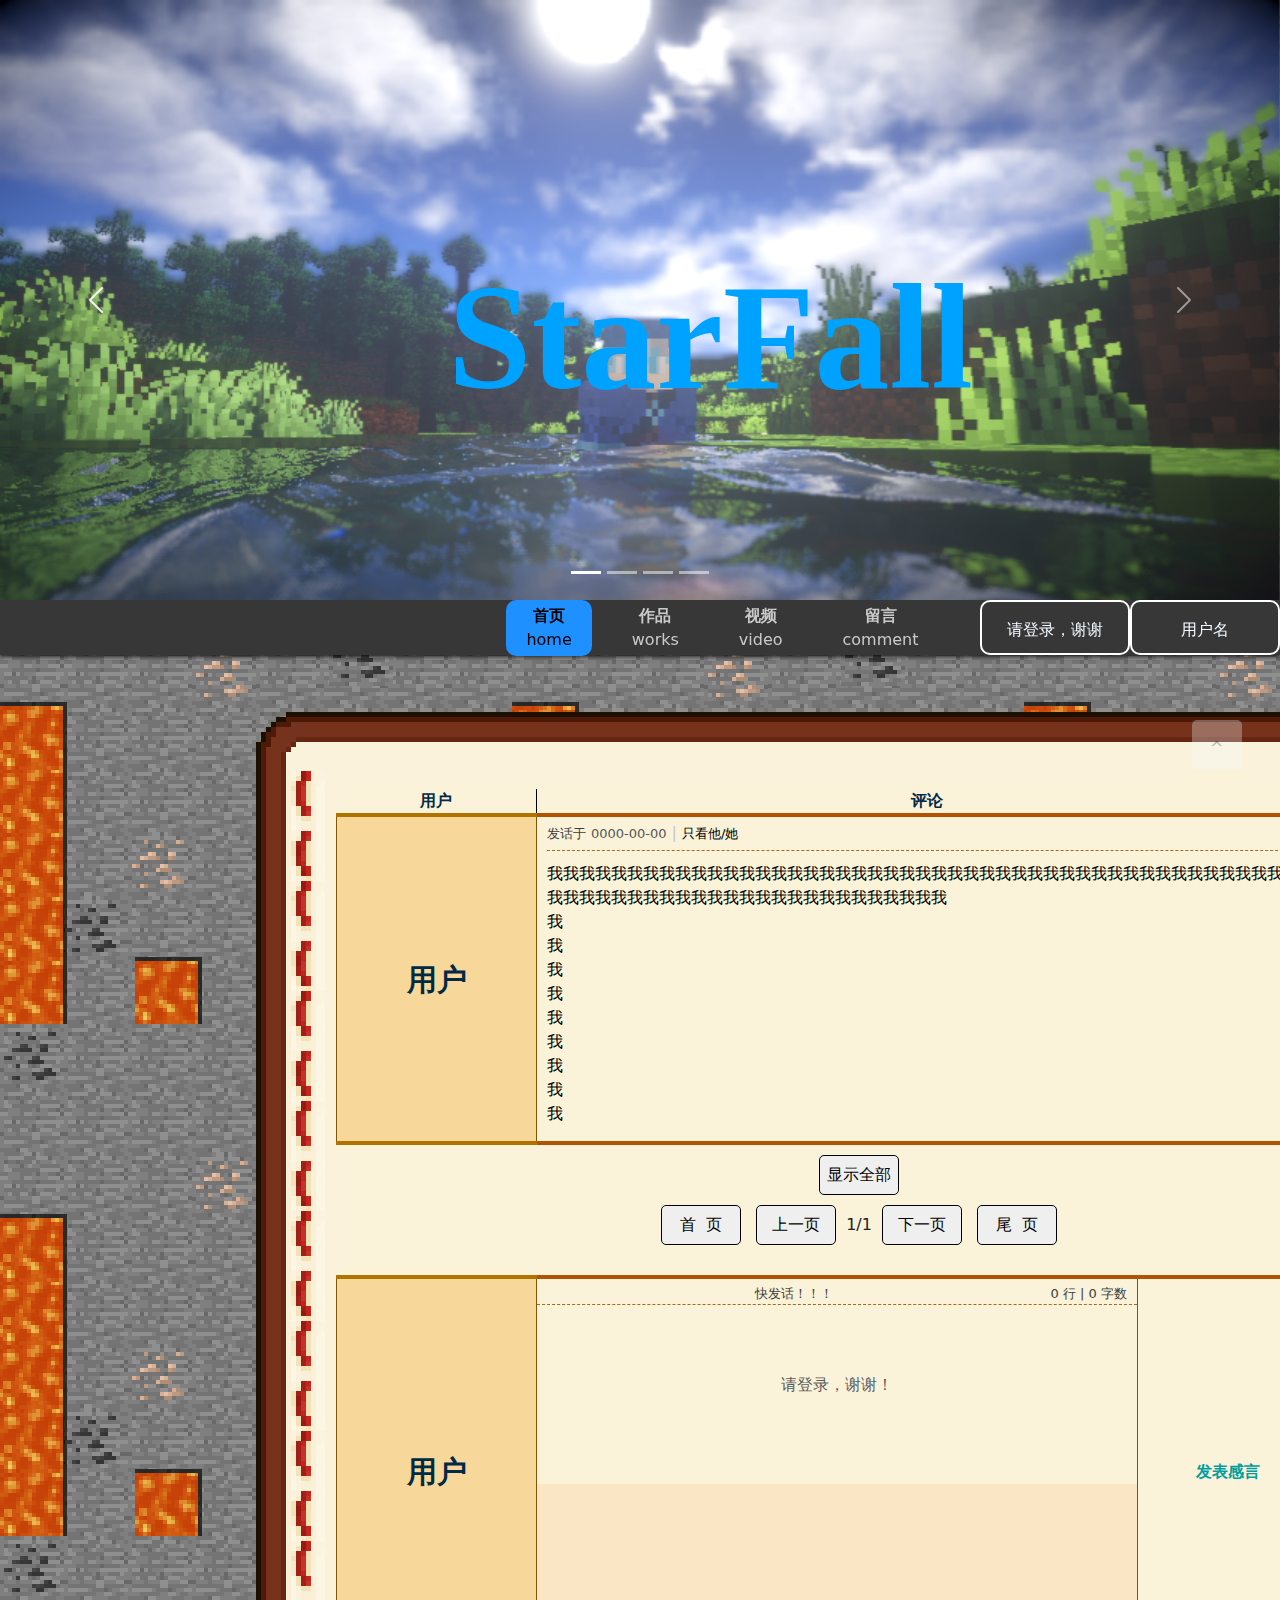
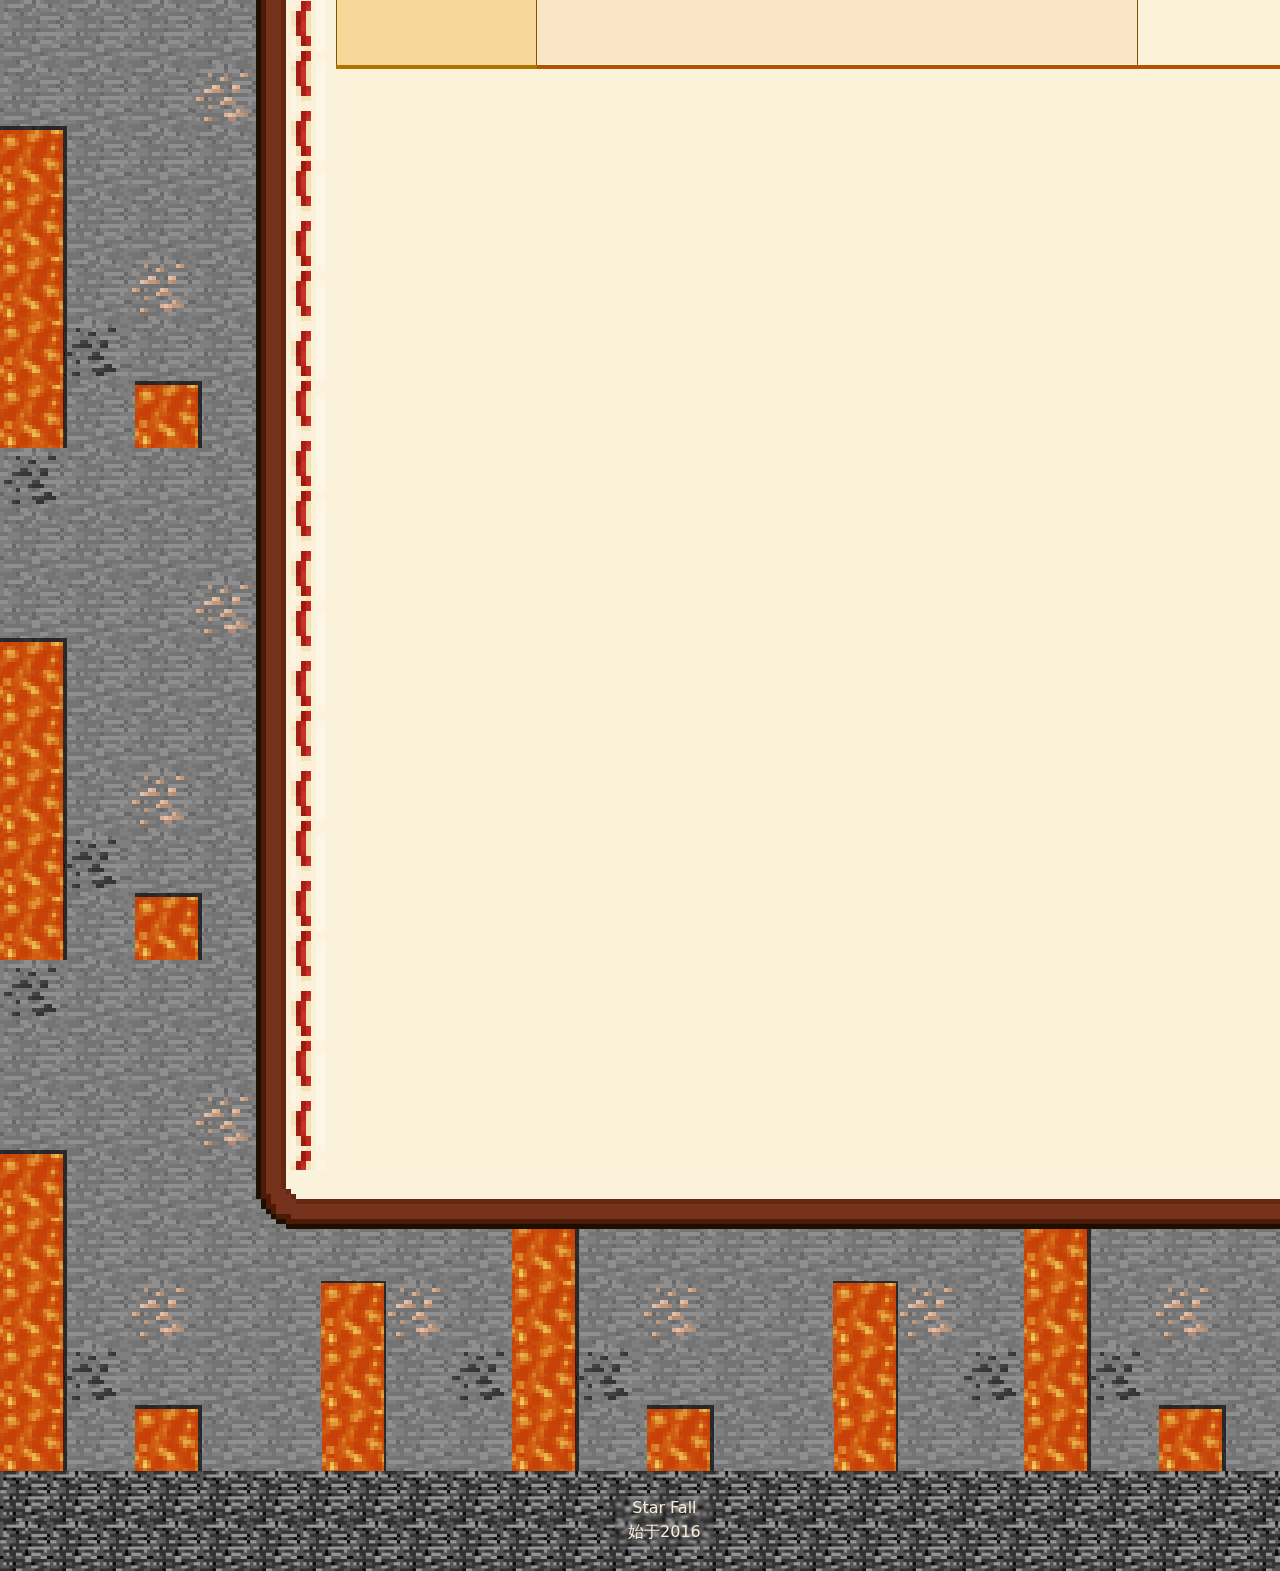
==== out/artifacts/Web1_Web_exploded/index.html @ bc8fb9f2 "test" ====
<!DOCTYPE html>
<html lang="en" xmlns:th = "http://www.thymeleaf.org">
<head>
    <meta charset="UTF-8">
    <link rel="stylesheet" href="css/html.css">
    <link rel="stylesheet" href="css/font.css">
    <link rel="stylesheet" href="css/ul.css">
    <link rel="stylesheet" href="css/top.css">
    <link rel="stylesheet" href="css/home.css">
    <link rel="stylesheet" href="css/works.css">
    <link rel="stylesheet" href="css/video.css">
    <link rel="stylesheet" href="css/comment.css">
    <link rel="stylesheet" href="css/bootstrap.css">
    <link rel="shortcut icon" href="img/ico.png" type="image/x-icon">
    <title>StarFall</title>
    <script src="js/bootstrap.js" type="text/javascript"></script>
    <script src="js/jquery.js" type="text/javascript"></script>
    <script src="js/html.js" type="text/javascript"></script>
    <script src="js/ppt.js" type="text/javascript"></script>
    <script src="js/comment.js" type="text/javascript"></script>
    <script src="js/click_power.js" type="text/javascript"></script>
</head>
<body background="img/bg.png">
    <div class="top">
        <div class="starfall">StarFall</div>
        <div class="carousel slide" id="ppt" data-bs-ride="carousel">
            <div class="carousel-indicators">
                <button type="button" data-bs-target="#ppt" data-bs-slide-to="0" class="active"></button>
                <button type="button" data-bs-target="#ppt" data-bs-slide-to="1"></button>
                <button type="button" data-bs-target="#ppt" data-bs-slide-to="2"></button>
                <button type="button" data-bs-target="#ppt" data-bs-slide-to="3"></button>
            </div>
            <div class="carousel-inner">
                <div class="carousel-item active">
                    <img decoding="async" src="./img/top/top1.png" alt="img1" class="d-block" style="width:100%;">
                </div>
                <div class="carousel-item">
                    <img decoding="async" src="./img/top/top2.png" alt="img2" class="d-block" style="width:100%;">
                </div>
                <div class="carousel-item">
                    <img decoding="async" src="./img/top/top3.png" alt="img3" class="d-block" style="width:100%;">
                </div>
                <div class="carousel-item">
                    <img decoding="async" src="./img/top/top4.png" alt="img4" class="d-block" style="width:100%;">
                </div>
            </div>
            <button class="carousel-control-prev" type="button" data-bs-target="#ppt" data-bs-slide="prev">
                <span class="carousel-control-prev-icon"></span>
            </button>
            <button class="carousel-control-next" type="button" data-bs-target="#ppt" data-bs-slide="next">
                <span class="carousel-control-next-icon"></span>
            </button>
        </div>
        <!-- 
            弃用[利用Javascript]，改成运用bootstrap5轮播图片
        <div id="ppt" onmouseover="stop()" onmouseleave="start()">
            <div class="il" onclick="ppt_left()">&lt;-</div>
            <div class="ir" onclick="ppt_right()">-&gt;</div>
            <div id="ppt_dot">
                <div id="pd1" onclick="click_dot1()"></div>
                <div id="pd2" onclick="click_dot2()"></div>
                <div id="pd3" onclick="click_dot3()"></div>
                <div id="pd4" onclick="click_dot4()"></div>
            </div>
        </div> -->
    </div>
    <ul id="ul">
        <li id="ul_li"><a id="ul_home" class="active"><b>首页</b><br><span>home</span></a></li>
        <li id="ul_li"><a id="ul_works"><b>作品</b><br><span>works</span></a></li>
        <li id="ul_li"><a id="ul_video"><b>视频</b><br><span>video</span></a></li>
        <li id="ul_li"><a id="ul_comment"><b>留言</b><br><span>comment</span></a></li>
        
        <form th:if="${session.login} == 1" class="user"><span class="user_massage" th:text="${session.name}">用户名</span><input type="button" value="">
            <div class="menu">
            <p><a href="/set">设置</a></p>
            <p><a href="/exit">退出</a></p>
            </div>
        </form>
            <form th:action="@{/login}" th:if="${session.login} == null"><span class="user_massage">请登录，谢谢</span><input type="submit" value=""></form>
    </ul>
    <div class="return_top" onclick="return_top()">^</div>
    <div class="home" id="home">
        <div class="home_top"></div>
        <div class="home_left"></div>
        <div class="home_right"></div>
        <div class="home_foot"></div>
        <div class="home_center">
            <a href="https://www.mcbbs.net/home.php?mod=space&uid=1564665&do=thread&view=me&from=space" target="_blank"><img src="img/head.jpg" id="head"></a>
            <span id="font">看到右边的头像了吗？点他就是了-&gt;</span>
        </div>
        <div class="ad"><span id="font">广告位-不招租</span><div id="fen"></div></div>
    </div>
    <div class="works" id="works">
        <div class="works_top"></div>
        <div class="works_left"></div>
        <div class="works_right"></div>
        <div class="works_foot"></div>
        <div class="works_skyblock">
            <div class="skyblock">
                <span>星辰倾城</span><br><span>&nbsp;Skyblock</span>
            </div>
            <div class="skyblock_ins_and_out">
                <span>重大更新</span><br>
                <span :last-child>
                1.9版本更新换代,插件重整,共53个模组,更加流畅,少报错,启动快,完全启动只需15-20秒[虽然看起来有点慢,可是可以进服了]<br>
                总体来说这次更新是大更新,加了扩展,不仅只有粘液科技啦！<br>
                可配置菜单,可方便游玩，有着AuctionHouse插件的支持，让玩家分享自己的物资<br>
                空岛不够大怎么办,没事，往下延伸，不用担心上不来，有电梯呢！<br>
                点击下方下载吧！
                </span>
            </div>
            <div class="skyblock_logo"><a href=""><img src="/img/skyblock.png"></a><br>点logo可下载<br>更新日志</div>
            <a href=""><div class="skyblock_download"><span>前往下载</span></div></a>
        </div>
        <div class="works_bedwars">
            ads
        </div>
    </div>
    <div class="video" id="video">
        <div class="video_top"></div>
        <div class="video_left"></div>
        <div class="video_right"></div>
        <div class="video_foot"></div>
    </div>
    <div class="comment" id="comment">
        <div class="comment_top"></div>
        <div class="comment_left"></div>
        <div class="comment_right"></div>
        <div class="comment_foot"></div>
        <div class="comment_center">
            <table id="table_comment" class="table_comment">
                <tr>
                    <th class="th_user">用户</th>
                    <th class="th_comment">评论</th>
                </tr>
                <tr class="tr_comment" th:each="comment : ${session.comment}">
                    <td class="td_user" th:text="${comment.name}">用户</td>
                    <td class="td_comment">
                        <div class="td_comment_top"><span class="text">发话于</span><span class="td_date" th:text="${comment.date}">0000-00-00</span>|<a class="td_it" th:href="|/home?only_user=${comment.user}|">只看他/她</a></div>
                        <div class="td_content" th:utext="${#strings.replace(comment.content,'\n','&lt;br/&gt;')}">
                            我我我我我我我我我我我我我我我我我我我我我我我我我我我我我我我我我我我我我我我我我我我我我我我我我我我我我我我我我我我我我我我我我我我我我我我我我<br>
                            我<br>
                            我<br>
                            我<br>
                            我<br>
                            我<br>
                            我<br>
                            我<br>
                            我<br>
                            我
                        </div>
                    </td>
                </tr>
            </table>
            <div class="operate">
                <input type="button" class="display_all_comment" value="显示全部" th:unless="${session.only_user} == null" th:onclick="|comment_all()|">
                <input type="button" value="首  页" th:onclick="page(1,[[${session.last_page}]],[[${session.only_user}]])">
                <input type="button" value="上一页" th:onclick="page([[${session.page - 1}]],[[${session.last_page}]],[[${session.only_user}]])">
                <input type="hidden" name="page">
                <span th:text="${session.page_center}">1/1</span>
                <input type="button" value="下一页" th:onclick="page([[${session.page + 1}]],[[${session.last_page}]],[[${session.only_user}]])">
                <input type="button" value="尾  页" th:onclick="page([[${session.last_page}]],[[${session.last_page}]],[[${session.only_user}]])">
            </div>
            <form action="add_comment" method="get" class="add_comment">
                <table>
                    <td class="ac_user" th:text="${session.name}">用户</td>
                    <td class="ac_comment">
                        <div class="ac_comment_top">快发话！！！<span class="ac_comment_top_tips" id="ac_comment_top_tips">0 行 | 0 字数</span></div>
                        <div th:if="${session.login} == null" class="tipsToLogin">请登录，谢谢！</div>
                        <textarea name="content" id="" th:onkeyup="|Check(this,10,255);|" th:maxlength="255" th:if="${session.login} == 1"></textarea>
                    </td>
                    <td class="ac_oprate">
                        <input type="button" value="发表感言" class="ac_submit" id="ac_submit">
                        <span class="comment_tips" id="comment_tips"></span>
                    </td>
                </table>
            </form>
        </div>
    </div>
    <div class="tail"><p>Star Fall<br>始于2016</p></div>
</body>
</html>
---- out/artifacts/Web1_Web_exploded/css/html.css ----
:root{
    --body_height: 2000px;
}
body{
    height: var(--body_height);
    width: auto;
}
*{
    margin:0px;
    padding:0px;
    user-select: none;
}
.return_top{
    position: fixed;
    width: 50px;
    height: 50px;
    background-color: aliceblue;
    opacity: 0.3;
    text-align: center;
    line-height: 55px;
    top: 80%;
    right: 3%;
    border-radius: 5px;
    z-index: 10;
    transition: opacity 500ms;
    -webkit-transition: opacity 500ms;
}
.return_top:hover{
    opacity: 0.8;
}
.tail{
    position: relative;
    height:100px;
    width: 100%;
    background: url(../img/tail.png);
    background-size: 50px;
    z-index: 1;
    top:20%;
}
.tail p{
    text-align: center;
    position: relative;
    height: 50px;
    width: 100px;
    left: 48%;
    top: 25%;
    color: antiquewhite;
    backdrop-filter: blur(1px);
    border-radius: 5px;
}
---- out/artifacts/Web1_Web_exploded/css/font.css ----
@font-face {
    font-family: block_font;
    src: url(/font/方块体.ttf);
}
@font-face {
    font-family: writter_font;
    src: url(/font/手写体.ttf);
}
@font-face {
    font-family: double_font;
    src: url(/font/双线英文.ttf);
}
@font-face {
    font-family: cool_font;
    src: url(/font/玩酷体.ttf);
}
@font-face {
    font-family: circle_font;
    src: url(/font/圆润英文.ttf);
}
---- out/artifacts/Web1_Web_exploded/css/ul.css ----
*{
    margin:0px;
    padding:0px;
    user-select: none;
}
#ul{
    width: 100%;
    height: 55px;
    background-color: rgb(56, 55, 55);
    list-style: none;
    position: sticky;
    top:0;
    overflow: none;
    padding-left: 38%;
    z-index: 1;
    box-shadow:0px 1px 5px rgb(0, 0, 0);
}
#ul_li{
    float: left;
    margin-left: 20px;
}
#ul_li a{
    display: block;
    text-decoration: none;
    text-align: center;
    padding: 4px 20px;
    color: rgb(202, 202, 202);
    border-radius: 10px;
    transition: all 500ms;
    -webkit-transition: background-color 500ms,
                        color 500ms;
}
#ul_li a:hover:not(.active){
    color: black;
    background-color: rgb(92, 170, 248);
    border-radius: 10px;
}
#ul_li a:hover:not(.active) b{
    position: relative;
    top: 25px;
}
#ul_li a:hover:not(.active) span{
    position: relative;
    top: -25px;
}

#ul_li a.active{
    background-color: dodgerblue;
    color: black;
    border-radius: 10px;

}
ul form{
    float: right;
    right: 1px;
    border: 2px solid rgb(255, 255, 255);
    color: aliceblue;
    border-radius: 10px;
    text-align: center;
    width: 150px;
    height: 55px;
    line-height: 55px;
    transition: all 250ms;
}
ul .user_massage{
    position: relative;
    
}
ul input{
    position: relative;
    right: 2px;
    border: 0;
    width: 150px;
    height: 55px;
    background-color: transparent;
    top: -57px;
    border-radius: 10px;
}
ul form:hover{
    border:2px solid gray;
}
.user:hover{
    border-bottom: 0;
    border-bottom-left-radius: 0;
    border-bottom-right-radius: 0;
}
.menu{
    position: relative;
    background-color: rgb(56, 55, 55);
    border-radius: 0px 0px 5px 5px;
    width: 150px;
    height: 115px;
    top:-210px;
    left: -2px;
    border: 2px solid rgb(255, 255, 255);
    box-shadow:0px 4px 4px rgb(0, 0, 0);
    border-top: 0;
    opacity: 0;
    transition: all 250ms;
}
.menu a{
    position: relative;
    background-color:rgb(56, 55, 55);
    color: rgb(255, 255, 255);
    text-decoration: none;
    font-weight: bold;
    padding: 0px 57px;
    float: left;
    transition: all 250ms;
    
}
.menu a:hover{
    color: rgb(255, 255, 255);
    background-color:rgb(80, 80, 80);
}
.user:hover .menu{
    top: -95px;
    right: 2px;
    border:2px solid gray;
    border-top: 0;
    opacity: 1;
}
---- out/artifacts/Web1_Web_exploded/css/top.css ----
.top{
width: 98%;
height: 600px;
}
*{
    margin:0px;
    padding:0px;
    user-select: none;
}
.starfall{
    position: absolute;
    top:25%;
    left:35%;
    z-index: 10;
    font-family: block_font;
    font-weight: bold;
    font-size: 150px;
    color: rgb(0, 162, 255);
}
#ppt{
    position: absolute;
    width: 100%;
    height:600px;
    overflow: hidden;
    z-index: 5;
}
/* 
弃用js轮播图，该成bootstrap轮播
#ppt{
    position: absolute;
    width: 100%;
    height:600px;
    background-repeat: no-repeat;
    background-image:url(../img/top/top1.png);
    background-size: 100% auto;
    background-position: -50% 50%;
}
.il{
    width:50px;
    height:50px;
    position: absolute;
    top: 30%;
    left: 3%;
    background-color: aliceblue;
    display: block;
    line-height: 48px;
    text-align: center;
    border-radius: 5px;
    opacity: 0.3;
    transition: opacity 500ms;
    -webkit-transition: opacity 500ms;
}
.il:hover{
    opacity: 0.8;
}
.ir{
    width:50px;
    height:50px;
    position: absolute;
    top: 30%;
    right: 3%;
    background-color: aliceblue;
    display: block;
    line-height: 48px;
    text-align: center;
    border-radius: 5px;
    opacity: 0.3;
    transition: opacity 500ms;
    -webkit-transition: 500ms;
}
.ir:hover{
    opacity: 0.8;
}
#ppt_dot{
    position: absolute;
    width:200px;
    height:30px;
    background: none;
    bottom:0px;
    left: 50%;
    margin-left:-100px;
    display: flex;
}
#pd1,#pd2,#pd3,#pd4{
    width:10px;
    height: 10px;
    background:rgb(34, 34, 34);
    position: relative;
    margin-top: 10px;
    margin-left: 25px;
    border-radius: 5px;
    opacity: 0.8;
} */
---- out/artifacts/Web1_Web_exploded/css/home.css ----
:root{
    --home_height:1000px;
}
.home{
    display: none;
    position: relative;
    background-color: rgb(250, 243, 217);
    width: 1129px;
    height: var(--home_height);
    top: 100px;
    left: 20%;
    overflow: none;
}
.home_top{
    position: relative;
    width:1129px;
    height: 59px;
    top: -59px;
    background-image: url(../img/home_top.png);
}
.home_foot{
    position: relative;
    width:1129px;
    height: 59px;
    top: 92%;
    background-image: url(../img/home_foot.png);
}
.home_left{
    position: absolute;
    background-image: url(../img/left.png);
    height: 1000px;
    width: 84px;
    top: 0%;
}
.home_right{
    position: absolute;
    background-image: url(../img/right.png);
    height: 1000px;
    width: 84px;
    top: 0%;
    left:1045px;
}
.home_center{
    position: relative;
    background-color: rgb(168, 168, 164);
    height: 100px;
    left: 84px;
    right: 84px;
    top: -100px;
    width: 961px;
}
.home_center #head{
    position: absolute;
    right: 0;
    border-color: rgb(63, 63, 63);
    border-radius: 5px;
    border-style: solid;
    border-width: 5px;
    width: 100px;
}
.home_center #font{
    position: absolute;
    left: 5%;
    top: 15%;
    font-size: 50px;
    font-style: 宋体;
}
.home .ad{
    position: relative;
    background-color: antiquewhite;
    left: 84px;
    right: 84px;
    top: -100px;
    width: 961px;
    height: 350px;
    border-style: solid;
}
.home .ad #fen{
    position: relative;
    background-color: rgb(0, 0, 0);
    width: 955px;
    height: 3px;
    top: 100px;
}
.home .ad span{
    position: relative;
    top: 15%;
    left: 18%;
    font-size: 100px;
    font-style: 仿宋;
}
---- out/artifacts/Web1_Web_exploded/css/works.css ----
:root{
    --works_height:1400px;
}
.works{
    display: none;
    position: relative;
    background-color:rgb(250, 243, 217);
    width: 1763px;
    height: var(--works_height);
    top: 100px;
    left: 4%;
}
.works_top{
    position: relative;
    background-image: url(../img/top.png);
    height: 59px;
    width: auto;
    top: -4%;
}
.works_foot{
    position: relative;
    background-image: url(../img/foot.png);
    height: 59px;
    width: auto;
    top: 94%;
}
.works_left{
    position: absolute;
    background-image: url(../img/left.png);
    width: 84px;
    height: var(--works_height);
    top: 0;
}
.works_right{
    position: absolute;
    background-image: url(../img/right.png);
    width: 84px;
    height: var(--works_height);
    top: 0;
    left: 1679px
}
/* 111111111111111111111111111 */
.works_skyblock{
    position: relative;
    width:1440px;
    height: 600px;
    overflow: hidden;
    object-fit: cover;
    background-image: url(/img/skyblock.jpg);
    background-repeat: no-repeat;
    left: 160px;
    top:-40px;
    border-style: solid;
    border-radius: 5px;
    transition: all 500ms;
}
.works_skyblock:hover{
    border-color: rgb(142, 223, 255);
    border-width: 5px;
}
.works .skyblock{
    position: relative;
    left:45%;
    top: 10%;
}
.works .skyblock span:first-child{
    color: rgb(3, 55, 114);
    font-size: 50px;
    font-family: cool_font;
}
.works .skyblock span:last-child{
    color: rgb(2, 116, 30);
    font-size: 50px;
    font-family: circle_font;
}
.works .skyblock_ins_and_out{
    position: absolute;
    top: 40%;
    left: 12%;
    text-align: center;
}
.works .skyblock_ins_and_out span:first-child{
    font-family: writter_font;
    font-size: 25px;
    color: rgb(241, 100, 100);
}
.works .skyblock_ins_and_out span:last-child{
    font-family: writter_font;
    font-weight: 100px;
    font-size: 20px;
    color: rgb(248, 253, 220);
}
.works .skyblock_logo img{
    position: relative;
    height: 64px;
    width: 64px;
    color: rgb(2, 58, 110);
    border-style: solid;
    border-radius: 5px;
    transition: all 500ms;
}
.works .skyblock_logo{
    position: absolute;
    color: rgb(86, 248, 11);
    top: 10px;
    left: 60px;
    text-align: center;
}
.works .skyblock_logo img:hover{
    color: rgb(1, 112, 216);
}
.works .skyblock_download{
    position: relative;
    top: 55%;
    left: 46%;
    height: 60px;
    width: 150px;
    background-color: rgb(63, 193, 245);
    text-decoration: none;
    text-align: center;
    line-height:50px;
    font-family: cool_font;
    color: rgb(3, 94, 10);
    font-size: 20px;
    font-weight: bolder;
    border-radius:20px;
    border-style: solid;
    border-width: 3px;
    border-color: rgb(63, 193, 245);
    transition: all 250ms;
}
.works .skyblock_download:hover{
    background-color: rgb(255, 255, 255);
}
/* 111111111111111111111111111 */
/* 222222222222222222222222222 */
.works_bedwars{
    position: relative;
    width:1440px;
    height: 600px;
    overflow: hidden;
    left: 160px;
    top: 40px;
    background-repeat: no-repeat;
    background-size: 1500px;
    object-fit:cover;
    background-image: url(/img/bedwars.png);
    border-style: solid;
    border-radius: 5px;
    transition: all 500ms;
}
.works_bedwars:hover{
    border-color: rgb(255, 146, 142);
    border-width: 5px;
}
---- out/artifacts/Web1_Web_exploded/css/video.css ----
:root{
    --video_height:1000px;
}
.video{
    display: none;
    position: relative;
    background-color:rgb(250, 243, 217);
    width: 1763px;
    height: var(--video_height);
    top: 100px;
    left: 4%;
}
.video_top{
    position: relative;
    background-image: url(../img/top.png);
    height: 59px;
    width: auto;
    top: -5.9%;
}
.video_foot{
    position: relative;
    background-image: url(../img/foot.png);
    height: 59px;
    width: auto;
    top: 94%;
}
.video_left{
    position: absolute;
    background-image: url(../img/left.png);
    width: 84px;
    height: 1000px;
    top: 0;
}
.video_right{
    position: absolute;
    background-image: url(../img/right.png);
    width: 84px;
    height: 1000px;
    top: 0;
    left: 1679px
}
---- out/artifacts/Web1_Web_exploded/css/comment.css ----
:root{
    --comment_height:2000px;
}
.comment{
    display: block;
    position: relative;
    background-color: rgb(250, 243, 217);
    width: 1129px;
    height: var(--comment_height);
    top: 100px;
    left: 20%;
    overflow: none;
}
.comment_top{
    position: relative;
    width:1129px;
    height: 59px;
    top: -59px;
    background-image: url(../img/home_top.png);
}
.comment_foot{
    position: relative;
    width:1129px;
    height: 59px;
    top: 97%;
    background-image: url(../img/home_foot.png);
}
.comment_left{
    position: absolute;
    background-image: url(../img/left.png);
    height: 2000px;
    width: 84px;
    top: 0%;
}
.comment_right{
    position: absolute;
    background-image: url(../img/right.png);
    height: 2000px;
    width: 84px;
    top: 0%;
    left:1045px;
}
.table_comment{
    position: relative;
    background-color: transparent;
    color: rgb(0, 42, 70);
    left: 80px;
    top: -100px;
    table-layout: fixed;
}
.th_user{
    text-align: center;
    width: 200px;
    border-right: 1px solid black;
    border-bottom: 1px dashed black;
}
.th_comment{
    text-align: center;
    width: 780px;
    border-bottom: 1px dashed black;
}
.td_user{
    font-size: 30px;
    text-align: center;
    font-weight: bolder;
    background-color: rgb(248, 215, 154);
    border-left:1px solid  rgb(129, 85, 2);
    border-right:1px solid  rgb(129, 85, 2);
    border-top: 4px solid  rgb(177, 115, 0);
    border-bottom: 4px solid  rgb(177, 115, 0);
    transition: all 250ms;
}
.td_comment{
    position: relative;
    color:rgb(199, 199, 199);
    left: 10px;
    border-top: 4px solid rgb(179, 82, 3);
    border-bottom: 4px solid rgb(179, 82, 3);
}
.td_comment .text{
    color: rgb(61, 61, 61);
    font-size: 13px;
}
.td_date{
    color: rgb(87, 87, 87);
    font-size: 13px;
    margin: 0px 5px;
}
.td_it{
    color: black;
    font-size: 13px;
    margin: 0px 5px;
    text-decoration: none;
    transition: all 250ms;
}
.td_it:hover{
    color:rgb(2, 163, 212);
}
.td_content{
    margin: 15px 0px;
    color: black;
    width: 780px;
    word-wrap: break-word;
}
.td_comment_top{
    position: relative;
    top: 4px;
    width: 766px;
    height: 30px;
    border-bottom: 1px dashed rgb(167, 106, 27);
}
.tr_comment:hover .td_user{
    background-color: rgb(224, 183, 133);
}
.add_comment{
    position: relative;
    background-color: transparent;
    color: rgb(0, 42, 70);
    left: 80px;
    top: -50px;
    table-layout: fixed;
}
.ac_user{
    position:relative;
    text-align: center;
    height: 200px;
    width: 200px;
    font-size: 30px;
    text-align: center;
    font-weight: bolder;
    background-color: rgb(248, 215, 154);
    border-left:1px solid  rgb(129, 85, 2);
    border-right:1px solid  rgb(129, 85, 2);
    border-top: 4px solid  rgb(177, 115, 0);
    border-bottom: 4px solid  rgb(177, 115, 0);
    transition: all 250ms;
}
.ac_comment{
    position: relative;
    color:rgb(199, 199, 199);
    border-top: 4px solid rgb(179, 82, 3);
    border-bottom: 4px solid rgb(179, 82, 3);
    border-right: 1px solid rgb(129, 85, 2);;
}
.ac_comment_top{
    position: relative;
    top:5px;
    bottom: 5px;
    text-align: center;
    color: rgb(61, 61, 61);
    font-size: 13px;
    border-bottom: 1px dashed rgb(167, 106, 27);
    width: 600px;
}
.add_comment textarea{
    position: relative;
    height: 180px;
    width: 600px;
    border: 0;
    margin-top: -1px;
    top: 6px;
    overflow: auto;
    resize: none;
    outline: none;
    background-color: rgb(250, 229, 197);
    transition: all 250ms;
}
.add_comment textarea:hover{
    background-color: bisque;
}
.add_comment textarea:focus{
    background-color: rgb(212, 190, 157);
}
.add_comment:hover .ac_user{
    background-color: rgb(224, 183, 133);
}
.ac_oprate{
    width: 180px;
    border-top: 4px solid rgb(179, 82, 3);
    border-bottom: 4px solid rgb(179, 82, 3);
    border-right: 1px solid rgb(129, 85, 2);
    text-align: center;
}
.ac_submit{
    position: relative;
    height: 206px;
    width: 180px;
    background-color: transparent;
    transition: all 250ms;
    border: 0;
    color: rgb(0, 158, 158);
    font-weight: bolder;
}
.ac_submit:hover{
    background-color: #cacaca;
}
.comment_tips{
    position: absolute;
    margin-top: 180px;
    margin-left: -170px;
}
.ac_comment_top_tips{
    float: right;
    margin-right: 10px;
}
.tipsToLogin{
    position: relative;
    height: 180px;
    width: 600px;
    border: 0;
    margin-top: -1px;
    top: 6px;
    overflow: auto;
    resize: none;
    outline: none;
    color: #5c5c5c;
    text-align: center;
    line-height: 160px;
}
.operate{
    position: relative;
    top: -80px;
    left: 400px;
}
.operate input{
    position: relative;
    margin: 0 5px;
    width: 80px;
    height: 40px;
    border: 1px solid black;
    border-radius: 5px;
    transition: all 250ms;
}
.operate input:hover{
    background-color: #dddddd;
}
.display_all_comment{
    position: absolute;
    top: -10px;
    left: 158px;
    display:block;
}
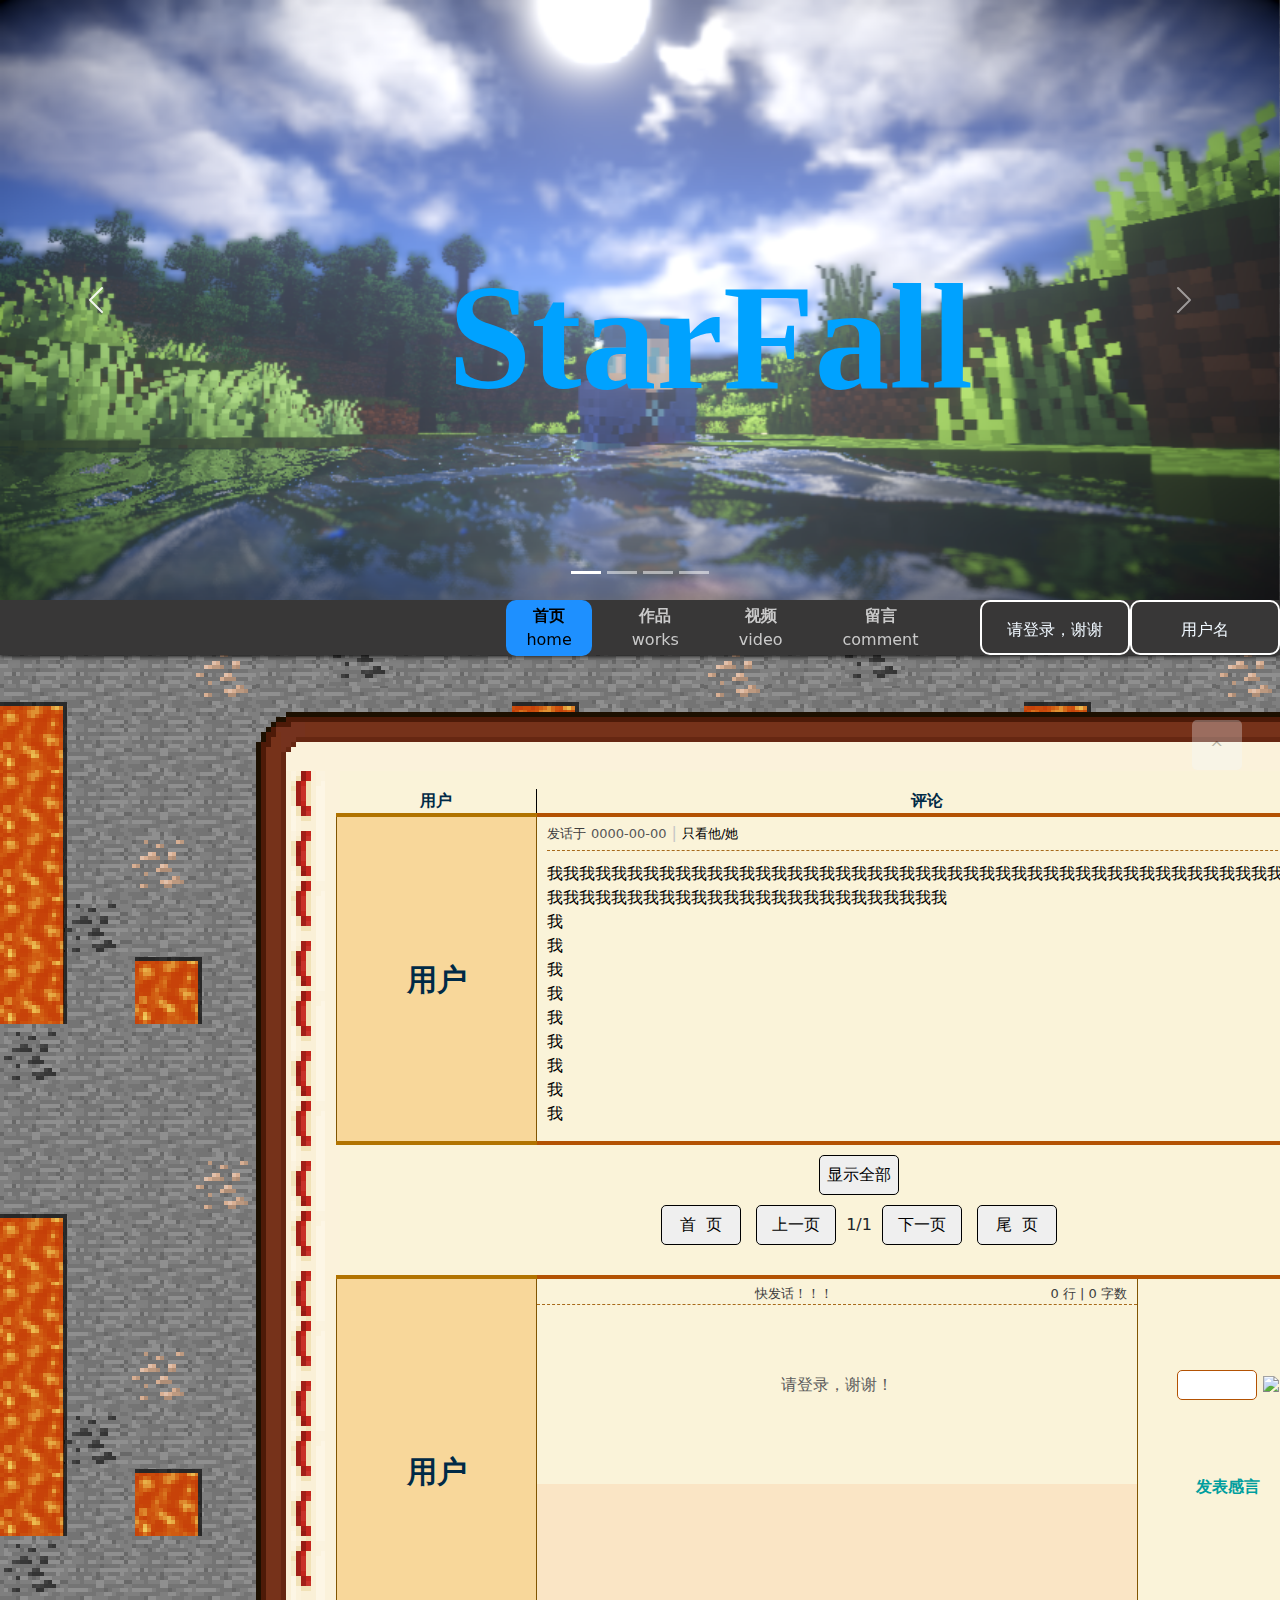
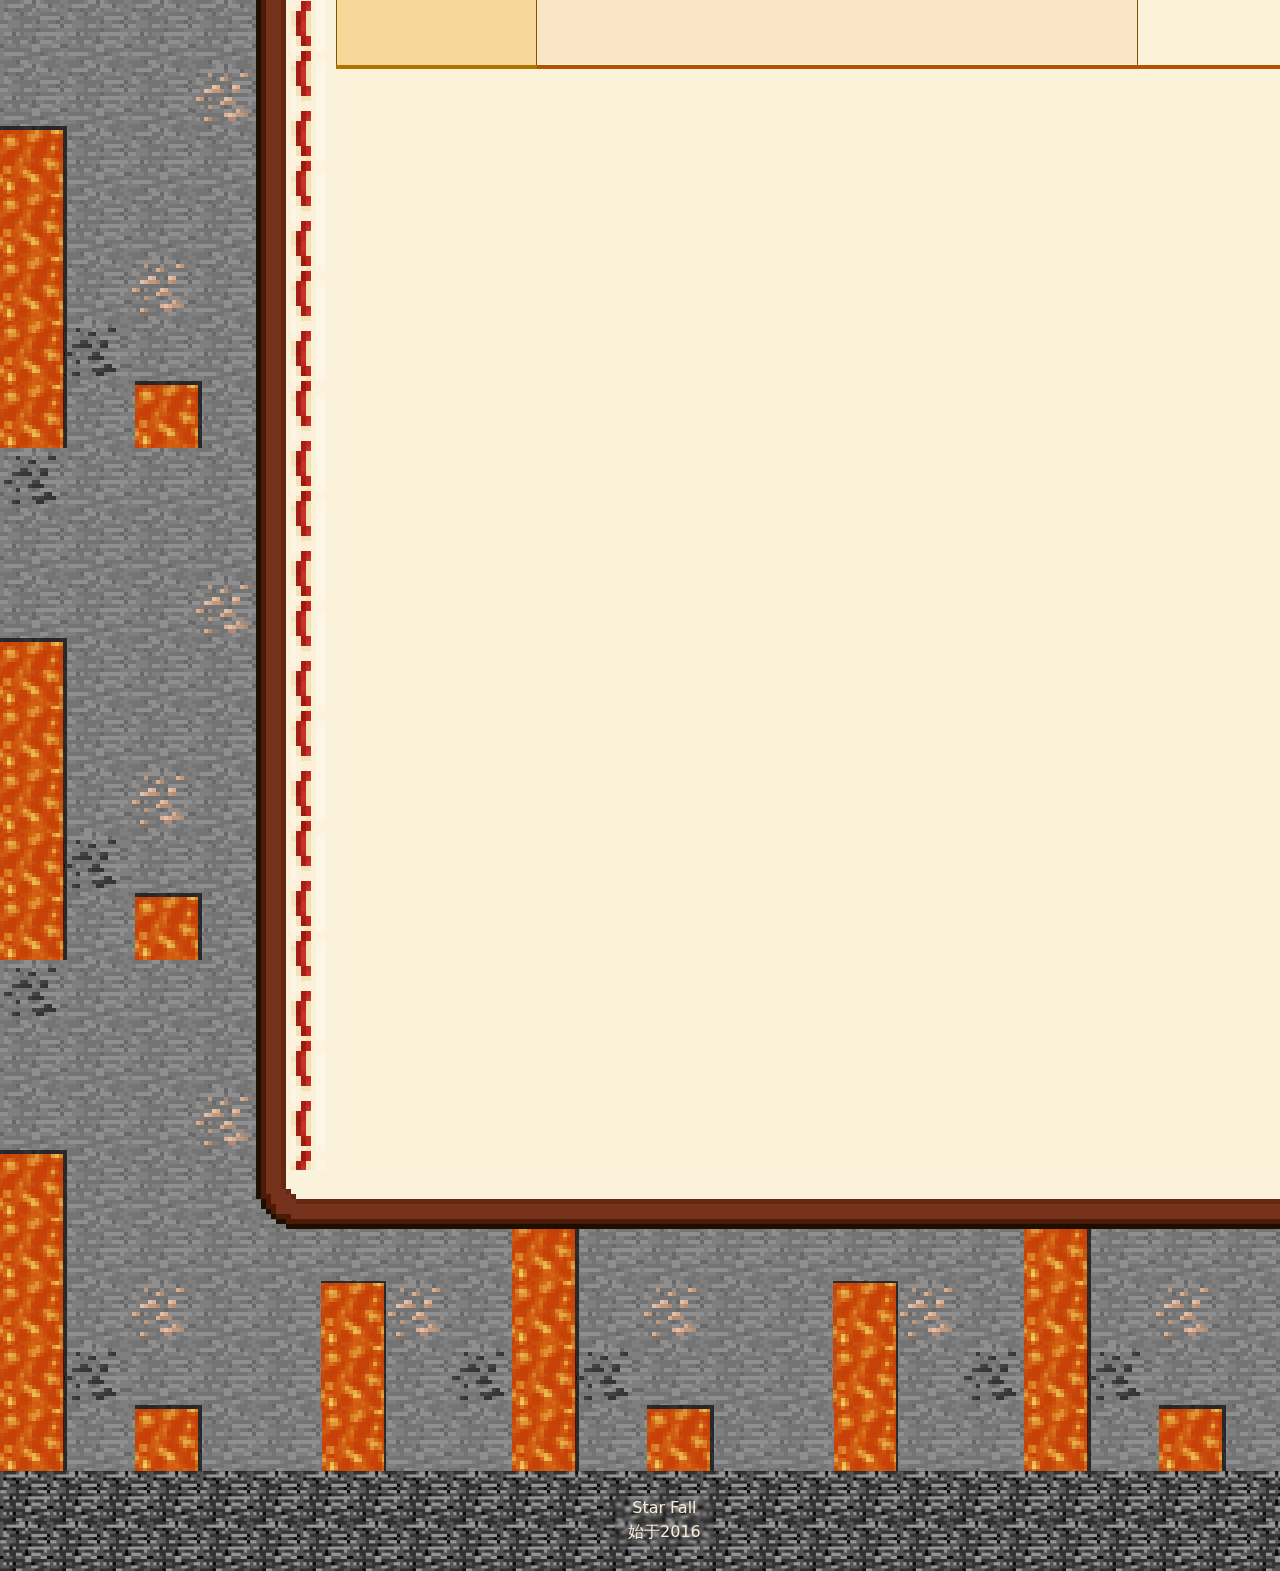
==== commit 92e10d1f: "添加评论留言验证码" ====
--- a/out/artifacts/Web1_Web_exploded/index.html
+++ b/out/artifacts/Web1_Web_exploded/index.html
@@ -170,6 +170,10 @@
                         <textarea name="content" id="" th:onkeyup="|Check(this,10,255);|" th:maxlength="255" th:if="${session.login} == 1"></textarea>
                     </td>
                     <td class="ac_oprate">
+                        <div class="VerifyCode_div">
+                            <input type="text" id="comment_Verifycode" class="VerifyCode" name="comment_VerifyCode">
+                            <img src="jpegCode" id="VerifyCode_img" th:onclick="|change();|">
+                        </div>
                         <input type="button" value="发表感言" class="ac_submit" id="ac_submit">
                         <span class="comment_tips" id="comment_tips"></span>
                     </td>
--- a/out/artifacts/Web1_Web_exploded/css/comment.css
+++ b/out/artifacts/Web1_Web_exploded/css/comment.css
@@ -183,7 +183,7 @@
 }
 .ac_submit{
     position: relative;
-    height: 206px;
+    height: 176px;
     width: 180px;
     background-color: transparent;
     transition: all 250ms;
@@ -239,4 +239,25 @@
     top: -10px;
     left: 158px;
     display:block;
+}
+.VerifyCode_div{
+    position: relative;
+}
+.VerifyCode_div input{
+    position: relative;
+    top: 1px;
+    width: 80px;
+    height: 30px;
+    border: 1px solid rgb(179, 82, 3);
+    border-radius: 5px;
+}
+.VerifyCode_div input:hover{
+    background-color: rgb(255, 244, 221);
+}
+.VerifyCode_div input:focus{
+    background-color: rgb(250, 233, 196);
+}
+.VerifyCode_div img{
+    position: relative;
+    top: -1px;
 }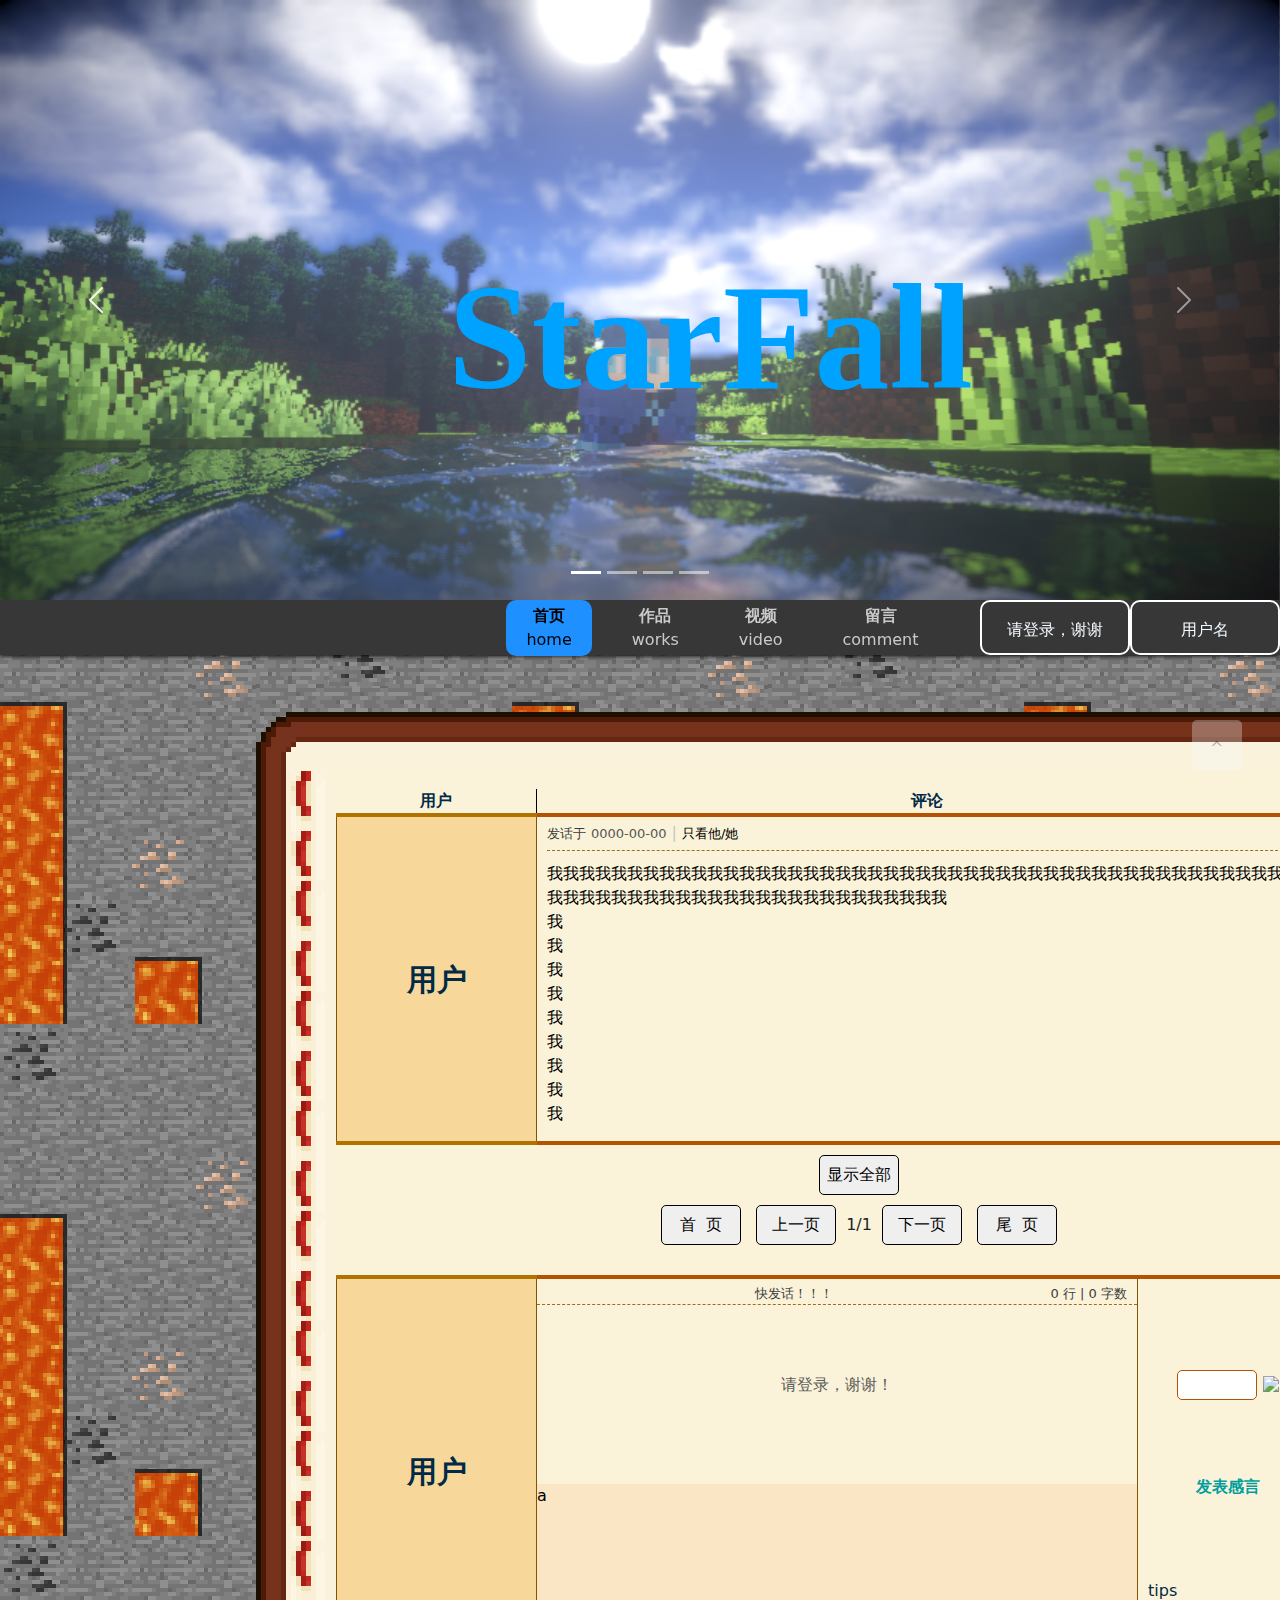
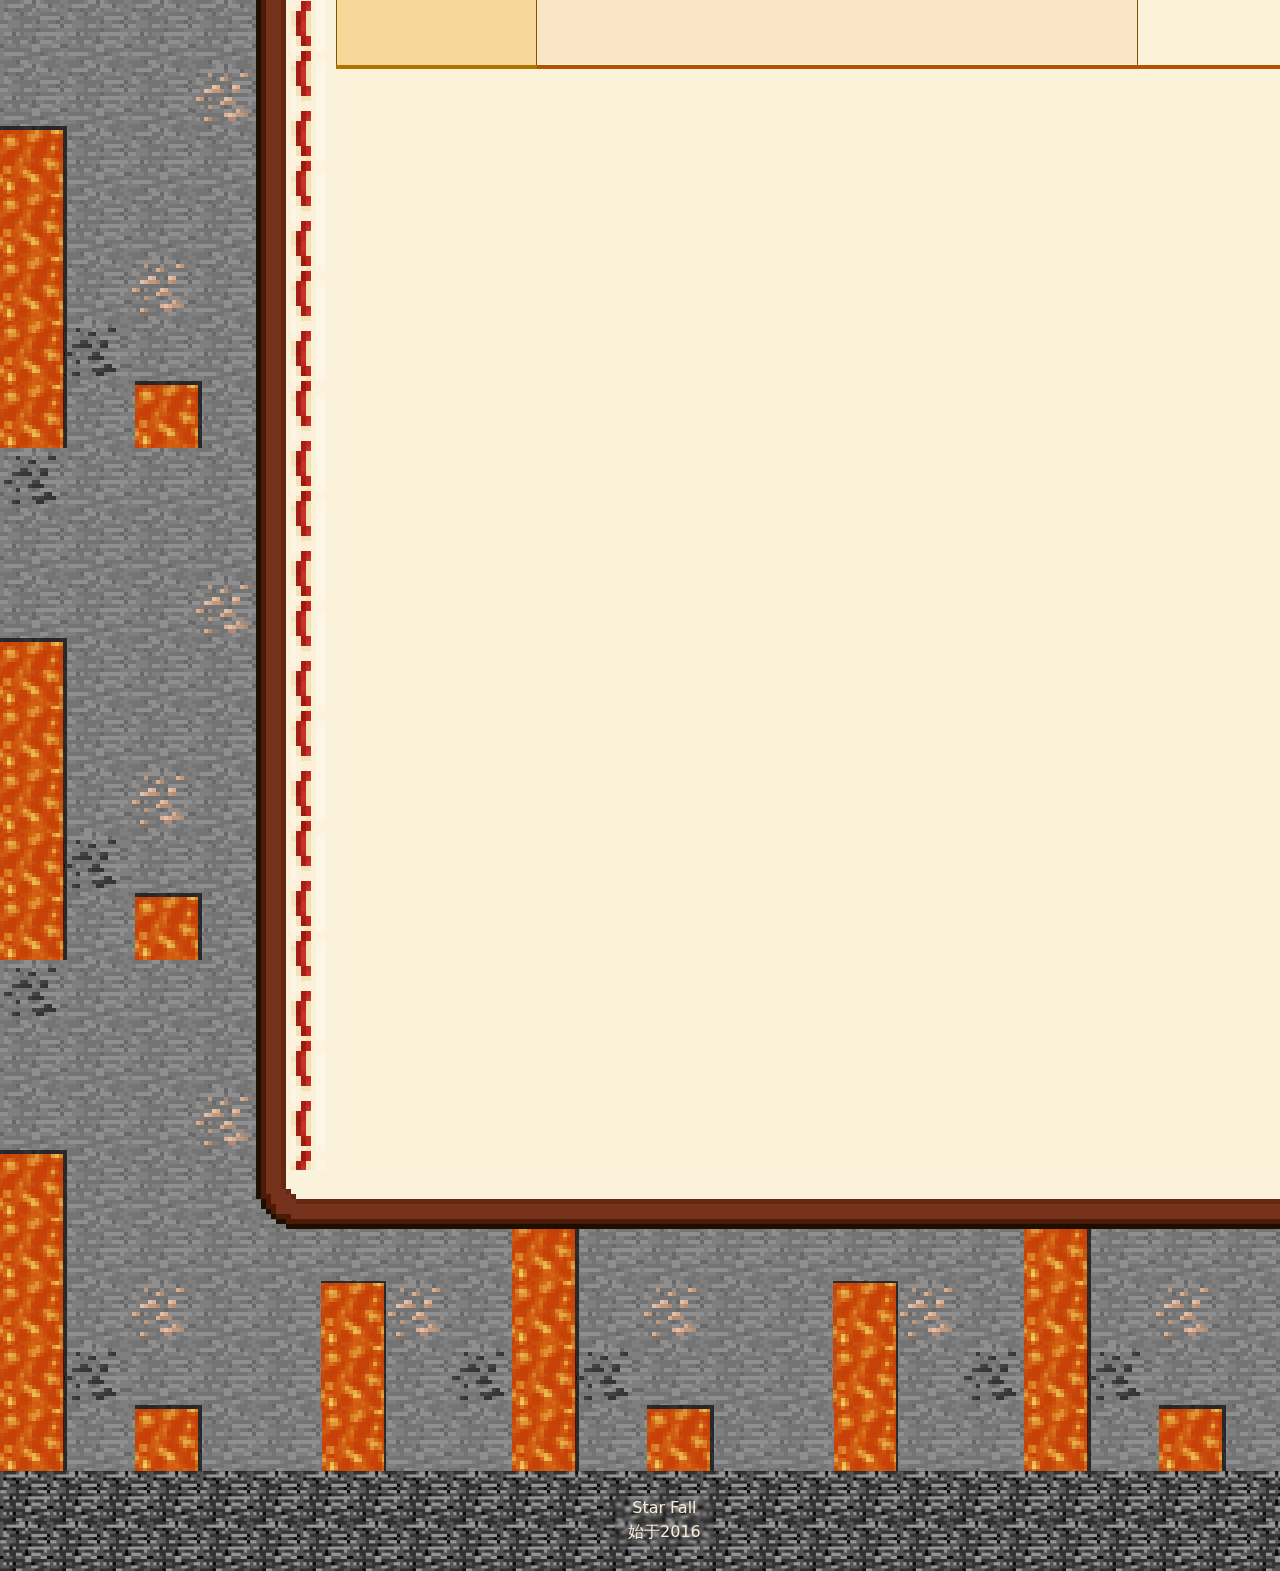
==== commit 5de54fe9: "验证码输入错误，评论内容保存" ====
--- a/out/artifacts/Web1_Web_exploded/index.html
+++ b/out/artifacts/Web1_Web_exploded/index.html
@@ -167,15 +167,15 @@
                     <td class="ac_comment">
                         <div class="ac_comment_top">快发话！！！<span class="ac_comment_top_tips" id="ac_comment_top_tips">0 行 | 0 字数</span></div>
                         <div th:if="${session.login} == null" class="tipsToLogin">请登录，谢谢！</div>
-                        <textarea name="content" id="" th:onkeyup="|Check(this,10,255);|" th:maxlength="255" th:if="${session.login} == 1"></textarea>
+                        <textarea name="content" id="" th:onkeyup="|Check(this,10,255);|" th:maxlength="255" th:if="${session.login} == 1" th:utext="${#strings.replace(session.comment_input,'\n','&lt;br/&gt;')}">a</textarea>
                     </td>
                     <td class="ac_oprate">
                         <div class="VerifyCode_div">
-                            <input type="text" id="comment_Verifycode" class="VerifyCode" name="comment_VerifyCode">
+                            <input type="text" id="comment_Verifycode" class="VerifyCode" name="comment_VerifyCode" th:maxlength="4">
                             <img src="jpegCode" id="VerifyCode_img" th:onclick="|change();|">
                         </div>
                         <input type="button" value="发表感言" class="ac_submit" id="ac_submit">
-                        <span class="comment_tips" id="comment_tips"></span>
+                        <span class="comment_tips" id="comment_tips" th:text="${session.comment_tips}">tips</span>
                     </td>
                 </table>
             </form>
